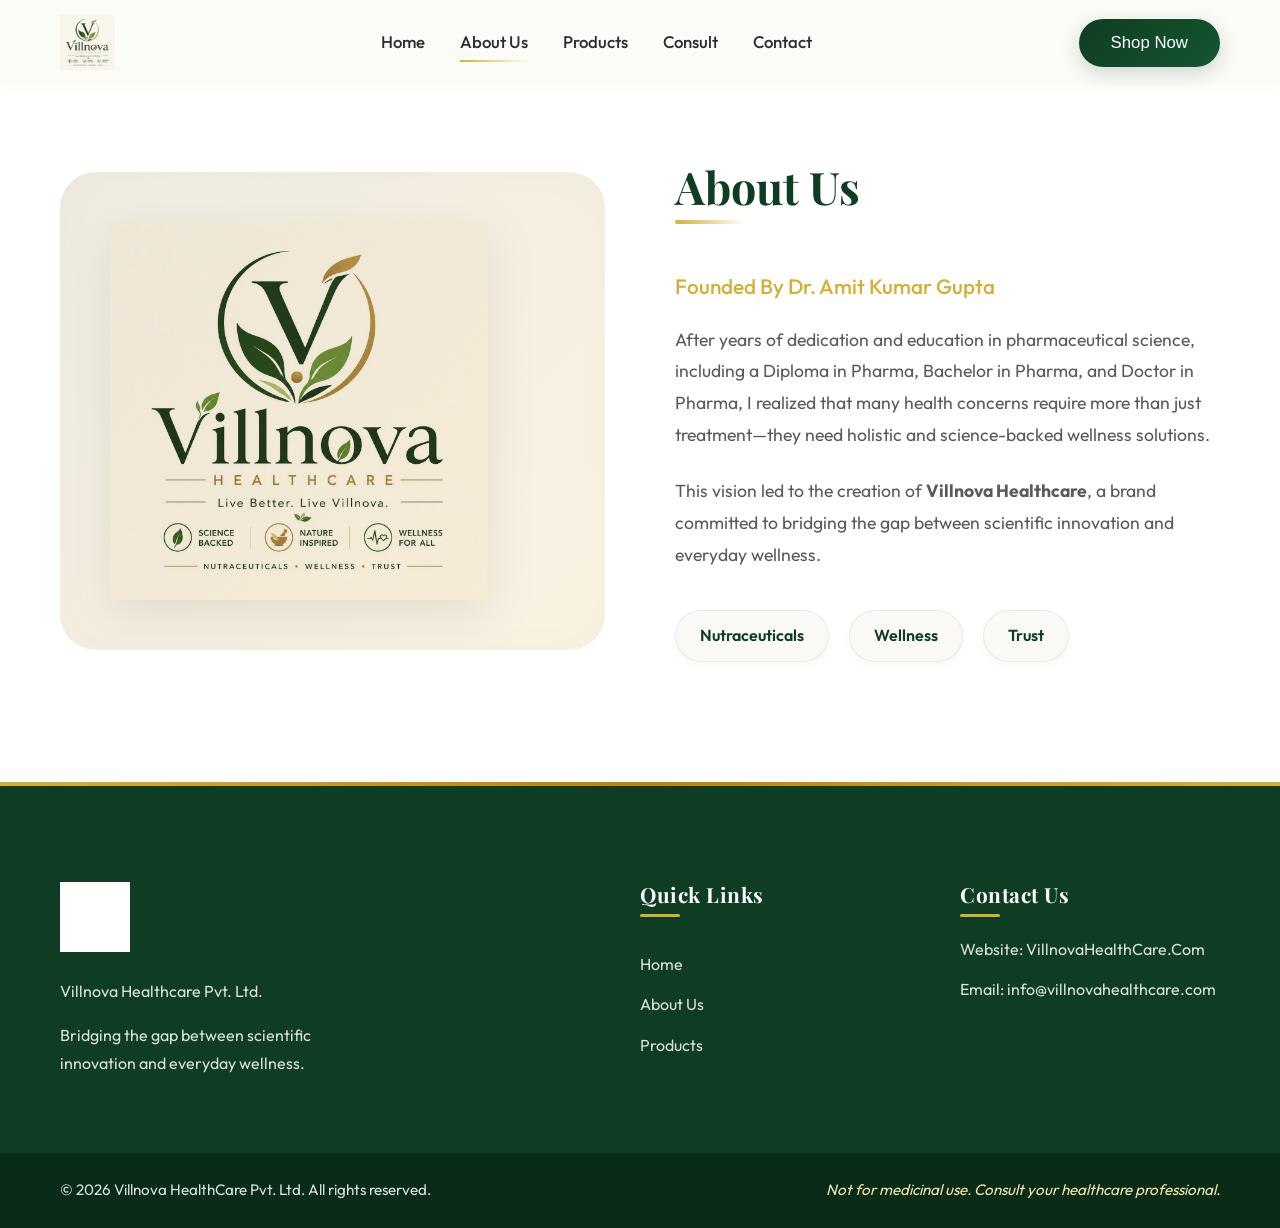
==== about.html @ 73600061 "Initial commit: Villnova Healthcare website" ====
<!DOCTYPE html>
<html lang="en">
<head>
    <meta charset="UTF-8">
    <meta name="viewport" content="width=device-width, initial-scale=1.0">
    <title>About Us | Villnova Healthcare</title>
    <meta name="description" content="Villnova Healthcare offers science-backed, nature-inspired nutraceuticals for your holistic wellness.">
    <link rel="icon" href="company logo etc..jpeg" type="image/jpeg">
    <link rel="stylesheet" href="styles.css">
    <link rel="preconnect" href="https://fonts.googleapis.com">
    <link rel="preconnect" href="https://fonts.gstatic.com" crossorigin>
    <link href="https://fonts.googleapis.com/css2?family=Outfit:wght@300;400;500;600;700&family=Playfair+Display:ital,wght@0,500;0,600;0,700;1,500&display=swap" rel="stylesheet">
</head>
<body>
    <header class="navbar">
        <div class="container nav-container">
            <a href="index.html" class="logo-link">
                <img src="company logo etc..jpeg" alt="Villnova Healthcare Logo" class="logo">
            </a>
            <nav class="nav-links">
                <a href="index.html">Home</a>
                <a href="about.html" class="active">About Us</a>
                <a href="products.html">Products</a>
                <a href="consult.html">Consult</a>
                <a href="contact.html">Contact</a>
            </nav>
            <button class="btn-primary mobile-hidden" onclick="window.location.href='products.html'">Shop Now</button>
            <div class="mobile-menu-btn">
                <span></span>
                <span></span>
                <span></span>
            </div>
        </div>
    </header>

    <main>
        <!-- About Us Section -->
        <section id="about" class="about" style="padding-top: 160px; min-height: 80vh;">
            <div class="container about-container">
                <div class="about-image-wrapper">
                    <div class="about-image-placeholder">
                        <img src="company logo etc..jpeg" alt="Villnova Wellness" class="about-logo-overlay">
                    </div>
                </div>
                <div class="about-content">
                    <h2 class="section-title">About Us</h2>
                    <h3 class="about-founder">Founded By Dr. Amit Kumar Gupta</h3>
                    <p class="about-text">
                        After years of dedication and education in pharmaceutical science, including a Diploma in Pharma, Bachelor in Pharma, and Doctor in Pharma, I realized that many health concerns require more than just treatment—they need holistic and science-backed wellness solutions.
                    </p>
                    <p class="about-text">
                        This vision led to the creation of <strong>Villnova Healthcare</strong>, a brand committed to bridging the gap between scientific innovation and everyday wellness.
                    </p>
                    <div class="trust-marks">
                        <div class="trust-mark">Nutraceuticals</div>
                        <div class="trust-mark">Wellness</div>
                        <div class="trust-mark">Trust</div>
                    </div>
                </div>
            </div>
        </section>
    </main>

    <footer class="footer">
        <div class="container footer-container">
            <div class="footer-brand">
                <img src="company logo etc..jpeg" alt="Villnova Healthcare" class="footer-logo">
                <p>Villnova Healthcare Pvt. Ltd.</p>
                <p>Bridging the gap between scientific innovation and everyday wellness.</p>
            </div>
            <div class="footer-links">
                <h4>Quick Links</h4>
                <a href="index.html">Home</a>
                <a href="about.html">About Us</a>
                <a href="products.html">Products</a>
            </div>
            <div class="footer-contact">
                <h4>Contact Us</h4>
                <p>Website: VillnovaHealthCare.Com</p>
                <p>Email: info@villnovahealthcare.com</p>
            </div>
        </div>
        <div class="footer-bottom">
            <div class="container">
                <p>&copy; 2026 Villnova HealthCare Pvt. Ltd. All rights reserved.</p>
                <p class="disclaimer">Not for medicinal use. Consult your healthcare professional.</p>
            </div>
        </div>
    </footer>

    <script src="script.js"></script>
</body>
</html>
---- styles.css ----
/* Base Variables & Reset */
:root {
    --color-primary: #0f3d23; /* Deeper, richer premium green */
    --color-primary-light: #1c633a;
    --color-gold: #d4af37; /* Richer, vibrant gold */
    --color-gold-light: #f3e5ab;
    --color-bg: #faf9f6; /* Premium pearl white */
    --color-bg-alt: #f0ebe1;
    --color-text-main: #2d2d2d;
    --color-text-muted: #5a5a5a;
    --color-white: #ffffff;
    
    --font-heading: 'Playfair Display', serif;
    --font-body: 'Outfit', sans-serif;
    
    --shadow-sm: 0 4px 10px rgba(0,0,0,0.03);
    --shadow-md: 0 10px 30px rgba(0,0,0,0.06);
    --shadow-lg: 0 20px 40px rgba(15, 61, 35, 0.12);
    --shadow-gold: 0 10px 30px rgba(212, 175, 55, 0.25);
    
    --transition: all 0.4s cubic-bezier(0.16, 1, 0.3, 1);
    --radius-sm: 12px;
    --radius-md: 24px;
    --radius-lg: 36px;
}

* {
    margin: 0;
    padding: 0;
    box-sizing: border-box;
}

html {
    scroll-behavior: smooth;
}

body {
    font-family: var(--font-body);
    color: var(--color-text-main);
    background-color: var(--color-bg);
    line-height: 1.6;
    overflow-x: hidden;
}

h1, h2, h3, h4, h5, h6 {
    font-family: var(--font-heading);
    color: var(--color-primary);
    line-height: 1.2;
}

a {
    text-decoration: none;
    color: inherit;
}

ul {
    list-style: none;
}

img {
    max-width: 100%;
    height: auto;
    display: block;
}

.container {
    width: 100%;
    max-width: 1200px;
    margin: 0 auto;
    padding: 0 20px;
}

.text-gold { color: var(--color-gold); }
.text-center { text-align: center; }
.w-100 { width: 100%; }
.bg-light { background-color: var(--color-bg-alt); }
.shadow-lg { box-shadow: var(--shadow-lg); }
.rounded-image { border-radius: var(--radius-md); overflow: hidden; }

/* Buttons */
.btn-primary {
    display: inline-block;
    background: linear-gradient(135deg, var(--color-primary) 0%, #155532 100%);
    color: var(--color-white);
    padding: 14px 32px;
    border-radius: 50px;
    font-weight: 500;
    font-size: 1.05rem;
    border: none;
    cursor: pointer;
    transition: var(--transition);
    text-align: center;
    box-shadow: 0 6px 20px rgba(15, 61, 35, 0.2);
    position: relative;
    overflow: hidden;
    z-index: 1;
}

.btn-primary::before {
    content: '';
    position: absolute;
    top: 0; left: 0; width: 100%; height: 100%;
    background: linear-gradient(135deg, #155532 0%, var(--color-primary) 100%);
    z-index: -1;
    transition: var(--transition);
    opacity: 0;
}

.btn-primary:hover::before {
    opacity: 1;
}

.btn-primary:hover {
    transform: translateY(-3px);
    box-shadow: 0 10px 25px rgba(15, 61, 35, 0.3);
}

.btn-secondary {
    display: inline-block;
    background-color: transparent;
    color: var(--color-primary);
    padding: 12px 30px;
    border-radius: 50px;
    font-weight: 500;
    font-size: 1.05rem;
    border: 2px solid var(--color-gold);
    cursor: pointer;
    transition: var(--transition);
    text-align: center;
}

.btn-secondary:hover {
    background-color: var(--color-gold);
    color: var(--color-white);
    box-shadow: var(--shadow-gold);
    transform: translateY(-3px);
}

.badge {
    display: inline-block;
    background: linear-gradient(135deg, rgba(212, 175, 55, 0.15) 0%, rgba(212, 175, 55, 0.05) 100%);
    color: var(--color-primary);
    padding: 8px 20px;
    border-radius: 50px;
    font-size: 0.85rem;
    font-weight: 700;
    letter-spacing: 1px;
    text-transform: uppercase;
    margin-bottom: 20px;
    border: 1px solid rgba(212, 175, 55, 0.3);
}

/* Navbar */
.navbar {
    background-color: rgba(250, 249, 246, 0.7);
    backdrop-filter: blur(16px);
    -webkit-backdrop-filter: blur(16px);
    border-bottom: 1px solid rgba(255, 255, 255, 0.5);
    position: fixed;
    top: 0;
    left: 0;
    width: 100%;
    z-index: 1000;
    box-shadow: 0 2px 10px rgba(0,0,0,0.02);
    transition: var(--transition);
}

.nav-container {
    display: flex;
    justify-content: space-between;
    align-items: center;
    height: 85px;
}

.logo {
    height: 55px;
    object-fit: contain;
    mix-blend-mode: multiply;
}

.nav-links {
    display: flex;
    gap: 35px;
}

.nav-links a {
    font-weight: 500;
    font-size: 1.05rem;
    position: relative;
    transition: var(--transition);
}

.nav-links a::after {
    content: '';
    position: absolute;
    bottom: -6px;
    left: 0;
    width: 0;
    height: 2px;
    background: linear-gradient(90deg, var(--color-gold), transparent);
    transition: var(--transition);
}

.nav-links a:hover::after,
.nav-links a.active::after {
    width: 100%;
}

.nav-links a:hover {
    color: var(--color-primary);
}

.mobile-menu-btn {
    display: none;
    flex-direction: column;
    gap: 6px;
    cursor: pointer;
}

.mobile-menu-btn span {
    display: block;
    width: 25px;
    height: 2px;
    background-color: var(--color-primary);
    transition: var(--transition);
}

/* Hero Section */
.hero {
    position: relative;
    padding-top: 140px;
    padding-bottom: 80px;
    min-height: 100vh;
    display: flex;
    align-items: center;
    overflow: hidden;
}

.hero-bg-accent {
    position: absolute;
    top: -15%;
    right: -10%;
    width: 700px;
    height: 700px;
    background: radial-gradient(circle, rgba(212,175,55,0.15) 0%, rgba(250,249,246,0) 70%);
    border-radius: 50%;
    z-index: -1;
    filter: blur(40px);
}
.hero-bg-accent-2 {
    position: absolute;
    bottom: -10%;
    left: -10%;
    width: 500px;
    height: 500px;
    background: radial-gradient(circle, rgba(15,61,35,0.08) 0%, rgba(250,249,246,0) 70%);
    border-radius: 50%;
    z-index: -1;
    filter: blur(40px);
}

.hero-container {
    display: grid;
    grid-template-columns: 1fr 1fr;
    gap: 60px;
    align-items: center;
    position: relative;
}

.hero-title {
    font-size: 4.5rem;
    margin-bottom: 25px;
    animation: fadeInUp 1s ease-out;
}

.text-gold {
    background: linear-gradient(to right, #b8860b, #d4af37, #f3e5ab);
    -webkit-background-clip: text;
    background-clip: text;
    color: transparent;
    display: inline-block;
}

.hero-subtitle {
    font-size: 1.25rem;
    color: var(--color-text-muted);
    margin-bottom: 45px;
    max-width: 520px;
    animation: fadeInUp 1s ease-out 0.2s backwards;
}

.hero-actions {
    display: flex;
    gap: 20px;
    margin-bottom: 50px;
    animation: fadeInUp 1s ease-out 0.4s backwards;
}

.hero-features {
    display: flex;
    gap: 35px;
    border-top: 1px solid rgba(0,0,0,0.05);
    padding-top: 30px;
    animation: fadeInUp 1s ease-out 0.6s backwards;
}

.feature-item {
    display: flex;
    align-items: center;
    gap: 12px;
    font-weight: 500;
    font-size: 1rem;
}

.feature-icon {
    font-size: 1.8rem;
    background: linear-gradient(135deg, rgba(212,175,55,0.2), transparent);
    width: 45px;
    height: 45px;
    display: flex;
    align-items: center;
    justify-content: center;
    border-radius: 50%;
}

.hero-image-wrapper {
    position: relative;
    padding: 20px;
    animation: fadeInRight 1s ease-out 0.4s backwards;
}

.hero-image {
    border-radius: var(--radius-lg);
    box-shadow: var(--shadow-lg);
    animation: float 8s ease-in-out infinite;
    transform-origin: center;
    width: 100%;
}

@keyframes float {
    0% { transform: translateY(0px); }
    50% { transform: translateY(-20px); }
    100% { transform: translateY(0px); }
}

@keyframes fadeInUp {
    from { opacity: 0; transform: translateY(30px); }
    to { opacity: 1; transform: translateY(0); }
}

@keyframes fadeInRight {
    from { opacity: 0; transform: translateX(40px); }
    to { opacity: 1; transform: translateX(0); }
}

.floating-card {
    position: absolute;
    background: rgba(255, 255, 255, 0.85);
    backdrop-filter: blur(12px);
    -webkit-backdrop-filter: blur(12px);
    border: 1px solid rgba(255, 255, 255, 0.4);
    padding: 18px 24px;
    border-radius: var(--radius-sm);
    box-shadow: var(--shadow-md);
    display: flex;
    flex-direction: column;
    z-index: 2;
    border-left: 5px solid var(--color-gold);
    transition: var(--transition);
}

.floating-card:hover {
    transform: translateY(-5px) scale(1.02);
    box-shadow: var(--shadow-lg);
}

.floating-card strong {
    color: var(--color-primary);
    font-size: 1.15rem;
    font-family: var(--font-heading);
}

.floating-card span {
    font-size: 0.9rem;
    color: var(--color-text-muted);
}

.floating-card-1 {
    top: 5%;
    left: -30px;
    animation: float 6s ease-in-out infinite reverse;
}

.floating-card-2 {
    bottom: 15%;
    right: -30px;
    border-left-color: var(--color-primary);
    animation: float 9s ease-in-out infinite;
}

/* About Section */
.about {
    padding: 120px 0;
    background-color: var(--color-white);
    position: relative;
}

.about-container {
    display: grid;
    grid-template-columns: 1fr 1fr;
    gap: 70px;
    align-items: center;
}

.section-title {
    font-size: 2.8rem;
    margin-bottom: 25px;
    position: relative;
    display: inline-block;
}

.section-title::after {
    content: '';
    position: absolute;
    bottom: -10px;
    left: 0;
    width: 70px;
    height: 4px;
    background: linear-gradient(90deg, var(--color-gold), transparent);
    border-radius: 2px;
}

.text-center .section-title::after {
    left: 50%;
    transform: translateX(-50%);
    background: linear-gradient(90deg, transparent, var(--color-gold), transparent);
    width: 100px;
}

.section-subtitle {
    font-size: 1.15rem;
    color: var(--color-text-muted);
    margin-top: 20px;
    margin-bottom: 45px;
}

.about-founder {
    font-family: var(--font-body);
    color: var(--color-gold);
    font-size: 1.3rem;
    margin-bottom: 25px;
    margin-top: 35px;
    font-weight: 500;
}

.about-text {
    margin-bottom: 25px;
    font-size: 1.1rem;
    color: var(--color-text-muted);
    line-height: 1.8;
}

.about-image-wrapper {
    position: relative;
    border-radius: var(--radius-lg);
    overflow: hidden;
    background: linear-gradient(135deg, var(--color-bg-alt) 0%, rgba(212, 175, 55, 0.15) 100%);
    padding: 50px;
    display: flex;
    justify-content: center;
    align-items: center;
    min-height: 450px;
    box-shadow: inset 0 0 50px rgba(0,0,0,0.02);
}

.about-logo-overlay {
    max-width: 85%;
    mix-blend-mode: multiply;
    filter: drop-shadow(0 15px 25px rgba(0,0,0,0.08));
    transition: var(--transition);
}

.about-image-wrapper:hover .about-logo-overlay {
    transform: scale(1.05);
}

.trust-marks {
    display: flex;
    gap: 20px;
    margin-top: 40px;
}

.trust-mark {
    background-color: var(--color-bg);
    padding: 12px 24px;
    border-radius: 50px;
    font-weight: 600;
    color: var(--color-primary);
    border: 1px solid rgba(26, 77, 46, 0.08);
    box-shadow: var(--shadow-sm);
    transition: var(--transition);
}

.trust-mark:hover {
    transform: translateY(-5px);
    box-shadow: var(--shadow-md);
    border-color: var(--color-gold);
}

/* Products Section */
.products {
    padding: 120px 0;
    background: linear-gradient(to bottom, var(--color-bg) 0%, var(--color-white) 100%);
}

.products-grid {
    display: flex;
    flex-wrap: wrap;
    justify-content: center;
    gap: 40px;
    margin-top: 60px;
}

.product-card {
    background: var(--color-white);
    border-radius: var(--radius-lg);
    overflow: hidden;
    box-shadow: var(--shadow-sm);
    transition: var(--transition);
    border: 1px solid rgba(0,0,0,0.04);
    display: flex;
    flex-direction: column;
    width: 100%;
    max-width: 380px;
}

.product-card:hover {
    box-shadow: var(--shadow-lg);
    transform: translateY(-15px);
    border-color: rgba(212, 175, 55, 0.2);
}

.product-image-container {
    position: relative;
    padding: 30px;
    background: linear-gradient(135deg, var(--color-bg-alt) 0%, rgba(15, 61, 35, 0.03) 100%);
    height: 280px;
    display: flex;
    align-items: center;
    justify-content: center;
    overflow: hidden;
}

.product-image {
    max-height: 100%;
    object-fit: contain;
    transition: transform 0.6s cubic-bezier(0.16, 1, 0.3, 1);
    filter: drop-shadow(0 15px 25px rgba(0,0,0,0.1));
}

.product-card:hover .product-image {
    transform: scale(1.1) rotate(2deg);
}

.product-badge {
    position: absolute;
    top: 20px;
    right: 20px;
    background: linear-gradient(135deg, var(--color-gold) 0%, #b8860b 100%);
    color: white;
    padding: 6px 16px;
    border-radius: 20px;
    font-size: 0.85rem;
    font-weight: 700;
    box-shadow: 0 4px 10px rgba(212, 175, 55, 0.3);
}

.product-details {
    padding: 30px;
    flex-grow: 1;
    display: flex;
    flex-direction: column;
}

.product-category {
    font-size: 0.85rem;
    color: var(--color-gold);
    text-transform: uppercase;
    font-weight: 700;
    letter-spacing: 1px;
    margin-bottom: 10px;
}

.product-title {
    font-size: 1.5rem;
    margin-bottom: 15px;
    font-family: var(--font-heading);
}

.product-description {
    color: var(--color-text-muted);
    font-size: 1rem;
    margin-bottom: 25px;
    line-height: 1.6;
}

.product-benefits {
    margin-bottom: 30px;
    flex-grow: 1;
}

.product-benefits li {
    font-size: 0.95rem;
    margin-bottom: 10px;
    color: var(--color-primary-light);
    font-weight: 500;
    display: flex;
    align-items: center;
}

.product-benefits li::before {
    content: '✓';
    color: var(--color-gold);
    margin-right: 10px;
    font-weight: bold;
}

/* Modal Styles */
.modal {
    display: none;
    position: fixed;
    top: 0;
    left: 0;
    width: 100%;
    height: 100%;
    z-index: 2000;
    background-color: rgba(15, 61, 35, 0.6);
    backdrop-filter: blur(10px);
    -webkit-backdrop-filter: blur(10px);
    opacity: 0;
    transition: opacity 0.4s ease;
    overflow-y: auto;
    padding: 40px 20px;
}

.modal.show {
    display: flex;
    opacity: 1;
    align-items: center;
    justify-content: center;
}

.modal-content {
    background-color: var(--color-bg);
    border-radius: var(--radius-lg);
    width: 100%;
    max-width: 1100px;
    position: relative;
    transform: translateY(40px) scale(0.95);
    transition: all 0.5s cubic-bezier(0.16, 1, 0.3, 1);
    box-shadow: 0 30px 60px rgba(0,0,0,0.2);
    margin: auto;
    border: 1px solid rgba(255,255,255,0.5);
}

.modal.show .modal-content {
    transform: translateY(0) scale(1);
}

.close-modal {
    position: absolute;
    top: 25px;
    right: 25px;
    font-size: 28px;
    color: var(--color-text-main);
    background: rgba(255,255,255,0.9);
    border: none;
    cursor: pointer;
    z-index: 10;
    transition: var(--transition);
    width: 45px;
    height: 45px;
    border-radius: 50%;
    display: flex;
    align-items: center;
    justify-content: center;
    box-shadow: var(--shadow-md);
}

.close-modal:hover {
    color: var(--color-white);
    background: var(--color-primary);
    transform: rotate(90deg);
}

.modal-body {
    padding: 0;
}

.deep-dive-container {
    display: grid;
    grid-template-columns: 1fr 1fr;
    gap: 60px;
    align-items: center;
    padding: 50px;
}

.benefit-tabs {
    display: flex;
    flex-direction: column;
    gap: 25px;
    margin-top: 40px;
}

.benefit-card {
    background: var(--color-white);
    padding: 30px;
    border-radius: var(--radius-md);
    box-shadow: var(--shadow-sm);
    border-left: 5px solid var(--color-gold);
    transition: var(--transition);
    position: relative;
    overflow: hidden;
}

.benefit-card::before {
    content: '';
    position: absolute;
    top: 0; left: 0; width: 100%; height: 100%;
    background: linear-gradient(90deg, rgba(212,175,55,0.05), transparent);
    opacity: 0;
    transition: var(--transition);
}

.benefit-card:hover::before {
    opacity: 1;
}

.benefit-card:hover {
    transform: translateX(10px);
    box-shadow: var(--shadow-md);
    border-left-color: var(--color-primary);
}

.benefit-card h4 {
    font-size: 1.3rem;
    margin-bottom: 8px;
    position: relative;
    z-index: 1;
}

.benefit-card p {
    color: var(--color-gold);
    font-size: 0.95rem;
    font-weight: 700;
    margin-bottom: 20px;
    position: relative;
    z-index: 1;
}

.benefit-card ul {
    display: grid;
    grid-template-columns: 1fr 1fr;
    gap: 12px;
    position: relative;
    z-index: 1;
}

.benefit-card ul li {
    position: relative;
    padding-left: 20px;
    font-size: 0.95rem;
    color: var(--color-text-muted);
}

.benefit-card ul li::before {
    content: '•';
    color: var(--color-primary);
    position: absolute;
    left: 0;
    font-weight: bold;
    font-size: 1.2rem;
    line-height: 1;
}

.deep-dive-image img {
    border-radius: var(--radius-lg);
    box-shadow: var(--shadow-lg);
    transition: transform 0.5s ease;
}

.deep-dive-image:hover img {
    transform: scale(1.03);
}


/* Footer */
.footer {
    background-color: var(--color-primary);
    color: rgba(255,255,255,0.85);
    padding-top: 100px;
    position: relative;
    overflow: hidden;
}

.footer::before {
    content: '';
    position: absolute;
    top: 0; left: 0; width: 100%; height: 4px;
    background: linear-gradient(90deg, var(--color-gold), #b8860b, var(--color-gold));
}

.footer-container {
    display: grid;
    grid-template-columns: 2fr 1fr 1fr;
    gap: 60px;
    margin-bottom: 60px;
}

.footer-logo {
    height: 70px;
    margin-bottom: 25px;
    filter: brightness(0) invert(1);
}

.footer-brand p {
    margin-bottom: 15px;
    max-width: 320px;
    line-height: 1.8;
}

.footer h4 {
    color: var(--color-white);
    font-family: var(--font-heading);
    font-size: 1.3rem;
    margin-bottom: 30px;
    position: relative;
    letter-spacing: 0.5px;
}

.footer h4::after {
    content: '';
    position: absolute;
    bottom: -10px;
    left: 0;
    width: 40px;
    height: 3px;
    background-color: var(--color-gold);
    border-radius: 2px;
}

.footer-links {
    display: flex;
    flex-direction: column;
    gap: 15px;
}

.footer-links a {
    transition: var(--transition);
    display: inline-block;
}

.footer-links a:hover {
    color: var(--color-gold);
    transform: translateX(8px);
}

.footer-contact p {
    margin-bottom: 15px;
}

.footer-bottom {
    background-color: rgba(0,0,0,0.3);
    padding: 25px 0;
    text-align: center;
    font-size: 0.95rem;
}

.footer-bottom .container {
    display: flex;
    justify-content: space-between;
    align-items: center;
}

.disclaimer {
    color: var(--color-gold-light);
    font-style: italic;
}

/* Scroll Reveal Classes */
.reveal-element {
    opacity: 0;
    transform: translateY(30px);
    transition: all 0.8s cubic-bezier(0.16, 1, 0.3, 1);
}
.reveal-element.in-view {
    opacity: 1;
    transform: translateY(0);
}

/* Responsive Design */
@media (max-width: 1024px) {
    .deep-dive-container {
        grid-template-columns: 1fr;
        gap: 40px;
        padding: 40px;
    }
    .deep-dive-image {
        order: -1;
        text-align: center;
    }
    .deep-dive-image img {
        max-width: 80%;
        margin: 0 auto;
    }
}

@media (max-width: 992px) {
    .hero-container, .about-container {
        grid-template-columns: 1fr;
    }
    
    .hero-title {
        font-size: 3.5rem;
    }
    
    .hero-image-wrapper {
        order: -1;
        margin-bottom: 40px;
    }
    
    .floating-card-1 {
        left: 0;
    }
    
    .floating-card-2 {
        right: 0;
    }
    
    .footer-container {
        grid-template-columns: 1fr 1fr;
    }
}

@media (max-width: 768px) {
    .mobile-hidden {
        display: none;
    }
    
    .mobile-menu-btn {
        display: flex;
    }
    
    .nav-links {
        position: fixed;
        top: 85px;
        left: -100%;
        width: 100%;
        height: calc(100vh - 85px);
        background-color: rgba(250, 249, 246, 0.98);
        backdrop-filter: blur(20px);
        flex-direction: column;
        align-items: center;
        justify-content: center;
        gap: 40px;
        transition: var(--transition);
        box-shadow: inset 0 10px 20px rgba(0,0,0,0.05);
    }
    
    .nav-links.active {
        left: 0;
    }
    
    .nav-links a {
        font-size: 1.5rem;
    }
    
    .hero-title {
        font-size: 2.8rem;
    }
    
    .hero-features {
        flex-direction: column;
        gap: 20px;
    }
    
    .footer-container {
        grid-template-columns: 1fr;
    }
    
    .footer-bottom .container {
        flex-direction: column;
        gap: 15px;
    }
    
    .benefit-card ul {
        grid-template-columns: 1fr;
    }
    
    .modal-content {
        margin: 20px;
        width: auto;
    }
    
    .deep-dive-container {
        padding: 30px 20px;
    }
    
    .deep-dive-image img {
        max-width: 100%;
    }
}
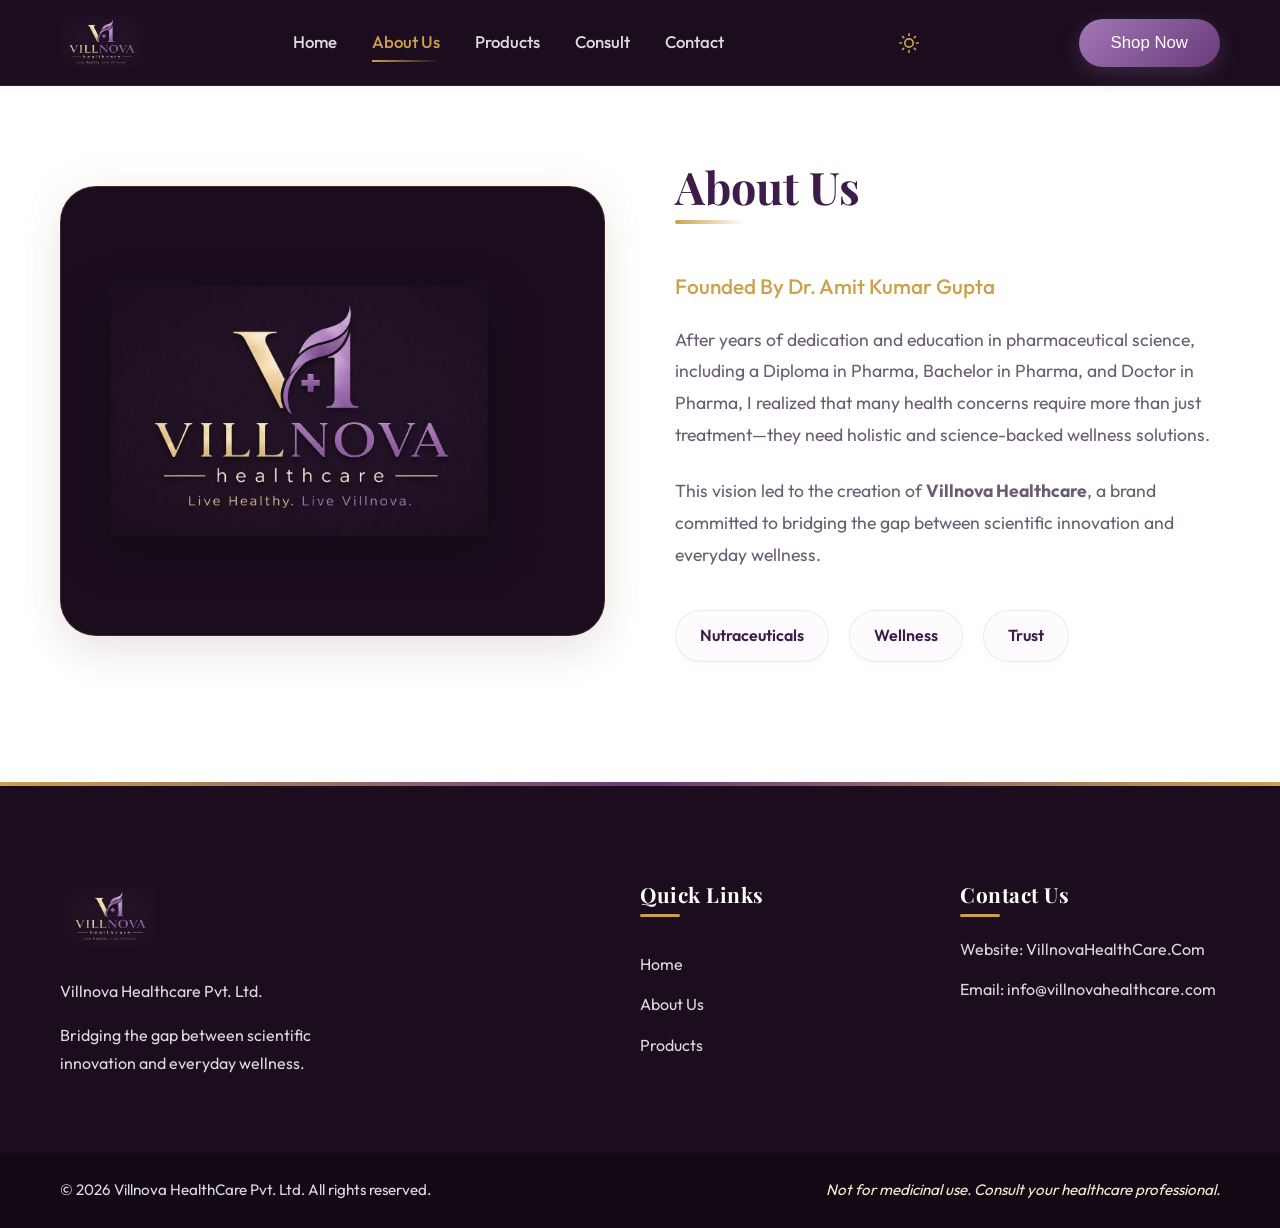
==== commit 78265c4f: "new changes" ====
--- a/about.html
+++ b/about.html
@@ -24,6 +24,10 @@
                 <a href="consult.html">Consult</a>
                 <a href="contact.html">Contact</a>
             </nav>
+            <button class="theme-toggle" id="themeToggle" aria-label="Toggle Dark Mode">
+                <svg class="sun-icon" xmlns="http://www.w3.org/2000/svg" width="20" height="20" viewBox="0 0 24 24" fill="none" stroke="currentColor" stroke-width="2" stroke-linecap="round" stroke-linejoin="round"><circle cx="12" cy="12" r="5"></circle><line x1="12" y1="1" x2="12" y2="3"></line><line x1="12" y1="21" x2="12" y2="23"></line><line x1="4.22" y1="4.22" x2="5.64" y2="5.64"></line><line x1="18.36" y1="18.36" x2="19.78" y2="19.78"></line><line x1="1" y1="12" x2="3" y2="12"></line><line x1="21" y1="12" x2="23" y2="12"></line><line x1="4.22" y1="19.78" x2="5.64" y2="18.36"></line><line x1="18.36" y1="5.64" x2="19.78" y2="4.22"></line></svg>
+                <svg class="moon-icon" xmlns="http://www.w3.org/2000/svg" width="20" height="20" viewBox="0 0 24 24" fill="none" stroke="currentColor" stroke-width="2" stroke-linecap="round" stroke-linejoin="round"><path d="M21 12.79A9 9 0 1 1 11.21 3 7 7 0 0 0 21 12.79z"></path></svg>
+            </button>
             <button class="btn-primary mobile-hidden" onclick="window.location.href='products.html'">Shop Now</button>
             <div class="mobile-menu-btn">
                 <span></span>
--- a/styles.css
+++ b/styles.css
@@ -1,27 +1,59 @@
 /* Base Variables & Reset */
 :root {
-    --color-primary: #0f3d23; /* Deeper, richer premium green */
-    --color-primary-light: #1c633a;
-    --color-gold: #d4af37; /* Richer, vibrant gold */
-    --color-gold-light: #f3e5ab;
-    --color-bg: #faf9f6; /* Premium pearl white */
-    --color-bg-alt: #f0ebe1;
-    --color-text-main: #2d2d2d;
-    --color-text-muted: #5a5a5a;
+    --color-primary: #3d1b4a; /* Deep Plum/Aubergine */
+    --color-primary-light: #693b7a; /* Medium Plum */
+    --color-gold: #cca14b; /* Elegant gold from logo */
+    --color-gold-light: #f7ebd3; /* Cream gold */
+    --color-purple: #a277b5; /* Elegant lavender from logo */
+    --color-purple-light: #f3edf7; /* Light lavender-white */
+    --color-bg: #fdfbfd; /* Pearl white with lavender tint */
+    --color-bg-alt: #f6edf8; /* Soft lavender-grey */
+    --color-text-main: #2b222f; /* Very dark plum-grey for text */
+    --color-text-muted: #6b5d71; /* Medium plum-grey */
     --color-white: #ffffff;
     
     --font-heading: 'Playfair Display', serif;
     --font-body: 'Outfit', sans-serif;
     
-    --shadow-sm: 0 4px 10px rgba(0,0,0,0.03);
-    --shadow-md: 0 10px 30px rgba(0,0,0,0.06);
-    --shadow-lg: 0 20px 40px rgba(15, 61, 35, 0.12);
-    --shadow-gold: 0 10px 30px rgba(212, 175, 55, 0.25);
+    --shadow-sm: 0 4px 10px rgba(27, 13, 30, 0.02);
+    --shadow-md: 0 10px 30px rgba(27, 13, 30, 0.05);
+    --shadow-lg: 0 20px 40px rgba(27, 13, 30, 0.08);
+    --shadow-gold: 0 10px 30px rgba(204, 161, 75, 0.15);
+    --shadow-purple: 0 10px 30px rgba(162, 119, 181, 0.15);
     
     --transition: all 0.4s cubic-bezier(0.16, 1, 0.3, 1);
     --radius-sm: 12px;
     --radius-md: 24px;
     --radius-lg: 36px;
+}
+
+[data-theme="dark"] {
+    --color-primary: #cba3e4; /* Bright Lavender/Violet */
+    --color-primary-light: #dfc2f2;
+    --color-gold: #e5c57f; /* Warm gold */
+    --color-gold-light: #ffecc6;
+    --color-purple: #c19ae0;
+    --color-purple-light: #3d1b4a;
+    --color-bg: #110614; /* Extremely deep aubergine */
+    --color-bg-alt: #1b0d1e; /* Deep aubergine matching logo background */
+    --color-text-main: #f6f3f8; /* Soft lavender white */
+    --color-text-muted: #aa9eb1; /* Lavender grey */
+    --color-white: #1b0d1e; /* Deep aubergine as dark white */
+    
+    --shadow-sm: 0 4px 15px rgba(0,0,0,0.5);
+    --shadow-md: 0 10px 30px rgba(0,0,0,0.6);
+    --shadow-lg: 0 20px 40px rgba(0,0,0,0.7);
+    --shadow-gold: 0 10px 30px rgba(223, 186, 107, 0.1);
+    --shadow-purple: 0 10px 30px rgba(162, 119, 181, 0.1);
+}
+
+[data-theme="dark"] h1, 
+[data-theme="dark"] h2, 
+[data-theme="dark"] h3, 
+[data-theme="dark"] h4, 
+[data-theme="dark"] h5, 
+[data-theme="dark"] h6 {
+    color: var(--color-text-main); /* Premium off-white headings in dark mode */
 }
 
 * {
@@ -80,8 +112,8 @@
 /* Buttons */
 .btn-primary {
     display: inline-block;
-    background: linear-gradient(135deg, var(--color-primary) 0%, #155532 100%);
-    color: var(--color-white);
+    background: linear-gradient(135deg, var(--color-purple) 0%, var(--color-primary-light) 100%);
+    color: #ffffff; /* Always white text on primary button */
     padding: 14px 32px;
     border-radius: 50px;
     font-weight: 500;
@@ -90,7 +122,7 @@
     cursor: pointer;
     transition: var(--transition);
     text-align: center;
-    box-shadow: 0 6px 20px rgba(15, 61, 35, 0.2);
+    box-shadow: 0 6px 20px rgba(162, 119, 181, 0.25);
     position: relative;
     overflow: hidden;
     z-index: 1;
@@ -100,7 +132,7 @@
     content: '';
     position: absolute;
     top: 0; left: 0; width: 100%; height: 100%;
-    background: linear-gradient(135deg, #155532 0%, var(--color-primary) 100%);
+    background: linear-gradient(135deg, var(--color-primary-light) 0%, var(--color-purple) 100%);
     z-index: -1;
     transition: var(--transition);
     opacity: 0;
@@ -112,7 +144,11 @@
 
 .btn-primary:hover {
     transform: translateY(-3px);
-    box-shadow: 0 10px 25px rgba(15, 61, 35, 0.3);
+    box-shadow: 0 10px 25px rgba(162, 119, 181, 0.35);
+}
+
+[data-theme="dark"] .btn-secondary {
+    color: var(--color-text-main);
 }
 
 .btn-secondary {
@@ -152,16 +188,14 @@
 
 /* Navbar */
 .navbar {
-    background-color: rgba(250, 249, 246, 0.7);
-    backdrop-filter: blur(16px);
-    -webkit-backdrop-filter: blur(16px);
-    border-bottom: 1px solid rgba(255, 255, 255, 0.5);
+    background-color: #1b0d1e; /* Match logo background exactly */
+    border-bottom: 1px solid rgba(255, 255, 255, 0.08);
     position: fixed;
     top: 0;
     left: 0;
     width: 100%;
     z-index: 1000;
-    box-shadow: 0 2px 10px rgba(0,0,0,0.02);
+    box-shadow: 0 2px 10px rgba(0, 0, 0, 0.15);
     transition: var(--transition);
 }
 
@@ -175,7 +209,6 @@
 .logo {
     height: 55px;
     object-fit: contain;
-    mix-blend-mode: multiply;
 }
 
 .nav-links {
@@ -184,6 +217,7 @@
 }
 
 .nav-links a {
+    color: rgba(255, 255, 255, 0.85); /* White/light links on dark navbar */
     font-weight: 500;
     font-size: 1.05rem;
     position: relative;
@@ -207,7 +241,11 @@
 }
 
 .nav-links a:hover {
-    color: var(--color-primary);
+    color: var(--color-gold);
+}
+
+.nav-links a.active {
+    color: var(--color-gold);
 }
 
 .mobile-menu-btn {
@@ -221,8 +259,40 @@
     display: block;
     width: 25px;
     height: 2px;
-    background-color: var(--color-primary);
-    transition: var(--transition);
+    background-color: var(--color-gold); /* Gold for high contrast */
+    transition: var(--transition);
+}
+
+/* Theme Toggle */
+.theme-toggle {
+    background: transparent;
+    border: none;
+    color: var(--color-gold);
+    cursor: pointer;
+    display: flex;
+    align-items: center;
+    justify-content: center;
+    width: 40px;
+    height: 40px;
+    border-radius: 50%;
+    transition: var(--transition);
+    margin-left: 15px;
+}
+
+.theme-toggle:hover {
+    background: rgba(255, 255, 255, 0.08);
+}
+
+.theme-toggle .moon-icon {
+    display: none;
+}
+
+[data-theme="dark"] .theme-toggle .sun-icon {
+    display: none;
+}
+
+[data-theme="dark"] .theme-toggle .moon-icon {
+    display: block;
 }
 
 /* Hero Section */
@@ -242,7 +312,7 @@
     right: -10%;
     width: 700px;
     height: 700px;
-    background: radial-gradient(circle, rgba(212,175,55,0.15) 0%, rgba(250,249,246,0) 70%);
+    background: radial-gradient(circle, rgba(204,161,75,0.12) 0%, rgba(253,251,253,0) 70%);
     border-radius: 50%;
     z-index: -1;
     filter: blur(40px);
@@ -253,10 +323,18 @@
     left: -10%;
     width: 500px;
     height: 500px;
-    background: radial-gradient(circle, rgba(15,61,35,0.08) 0%, rgba(250,249,246,0) 70%);
+    background: radial-gradient(circle, rgba(162,119,181,0.08) 0%, rgba(253,251,253,0) 70%);
     border-radius: 50%;
     z-index: -1;
     filter: blur(40px);
+}
+
+[data-theme="dark"] .hero-bg-accent {
+    background: radial-gradient(circle, rgba(223, 186, 107, 0.08) 0%, rgba(17, 6, 20, 0) 70%);
+}
+
+[data-theme="dark"] .hero-bg-accent-2 {
+    background: radial-gradient(circle, rgba(162, 119, 181, 0.08) 0%, rgba(17, 6, 20, 0) 70%);
 }
 
 .hero-container {
@@ -464,19 +542,19 @@
     position: relative;
     border-radius: var(--radius-lg);
     overflow: hidden;
-    background: linear-gradient(135deg, var(--color-bg-alt) 0%, rgba(212, 175, 55, 0.15) 100%);
+    background: #1b0d1e; /* Deep aubergine matching logo background */
     padding: 50px;
     display: flex;
     justify-content: center;
     align-items: center;
     min-height: 450px;
-    box-shadow: inset 0 0 50px rgba(0,0,0,0.02);
+    box-shadow: var(--shadow-lg), 0 0 40px rgba(204, 161, 75, 0.1);
+    border: 1px solid rgba(204, 161, 75, 0.2);
 }
 
 .about-logo-overlay {
     max-width: 85%;
-    mix-blend-mode: multiply;
-    filter: drop-shadow(0 15px 25px rgba(0,0,0,0.08));
+    filter: drop-shadow(0 15px 25px rgba(0,0,0,0.3));
     transition: var(--transition);
 }
 
@@ -496,7 +574,7 @@
     border-radius: 50px;
     font-weight: 600;
     color: var(--color-primary);
-    border: 1px solid rgba(26, 77, 46, 0.08);
+    border: 1px solid rgba(61, 27, 74, 0.08);
     box-shadow: var(--shadow-sm);
     transition: var(--transition);
 }
@@ -537,13 +615,13 @@
 .product-card:hover {
     box-shadow: var(--shadow-lg);
     transform: translateY(-15px);
-    border-color: rgba(212, 175, 55, 0.2);
+    border-color: rgba(204, 161, 75, 0.25);
 }
 
 .product-image-container {
     position: relative;
     padding: 30px;
-    background: linear-gradient(135deg, var(--color-bg-alt) 0%, rgba(15, 61, 35, 0.03) 100%);
+    background: linear-gradient(135deg, var(--color-bg-alt) 0%, rgba(162, 119, 181, 0.04) 100%);
     height: 280px;
     display: flex;
     align-items: center;
@@ -634,7 +712,7 @@
     width: 100%;
     height: 100%;
     z-index: 2000;
-    background-color: rgba(15, 61, 35, 0.6);
+    background-color: rgba(27, 13, 30, 0.6);
     backdrop-filter: blur(10px);
     -webkit-backdrop-filter: blur(10px);
     opacity: 0;
@@ -796,7 +874,7 @@
 
 /* Footer */
 .footer {
-    background-color: var(--color-primary);
+    background-color: #1b0d1e; /* Always match logo background */
     color: rgba(255,255,255,0.85);
     padding-top: 100px;
     position: relative;
@@ -807,7 +885,7 @@
     content: '';
     position: absolute;
     top: 0; left: 0; width: 100%; height: 4px;
-    background: linear-gradient(90deg, var(--color-gold), #b8860b, var(--color-gold));
+    background: linear-gradient(90deg, var(--color-gold), var(--color-primary-light), var(--color-gold));
 }
 
 .footer-container {
@@ -820,7 +898,8 @@
 .footer-logo {
     height: 70px;
     margin-bottom: 25px;
-    filter: brightness(0) invert(1);
+    border-radius: var(--radius-sm);
+    padding: 5px;
 }
 
 .footer-brand p {
@@ -957,14 +1036,14 @@
         left: -100%;
         width: 100%;
         height: calc(100vh - 85px);
-        background-color: rgba(250, 249, 246, 0.98);
+        background-color: rgba(27, 13, 30, 0.98); /* Deep aubergine matching header */
         backdrop-filter: blur(20px);
         flex-direction: column;
         align-items: center;
         justify-content: center;
         gap: 40px;
         transition: var(--transition);
-        box-shadow: inset 0 10px 20px rgba(0,0,0,0.05);
+        box-shadow: inset 0 10px 20px rgba(0,0,0,0.15);
     }
     
     .nav-links.active {
